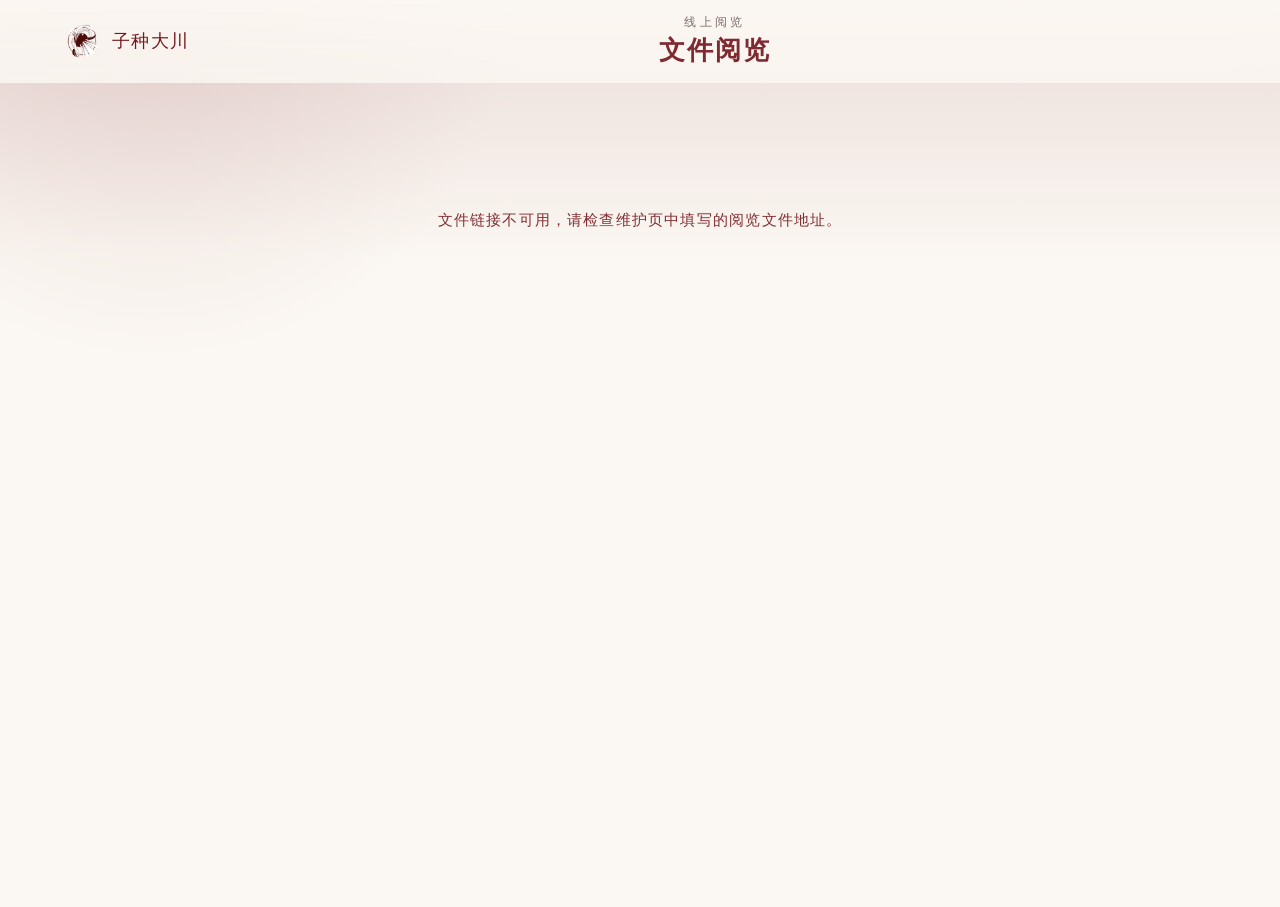
==== reader.html @ ebe7301a "1.2.2" ====
<!DOCTYPE html>
<html lang="zh-CN">
  <head>
    <meta charset="UTF-8" />
    <meta name="viewport" content="width=device-width, initial-scale=1.0" />
    <title>子种大川 · 阅览</title>
    <meta name="description" content="子种大川制品线上阅览页。" />
    <meta name="robots" content="noindex" />
    <link rel="icon" type="image/png" href="assets/club-logo.png" />
    <link rel="apple-touch-icon" href="assets/club-logo.png" />
    <style>
      :root {
        color-scheme: light;
        --paper: #fbf7f2;
        --paper-deep: #f1e6dc;
        --ink: #3f2726;
        --muted: rgba(63, 39, 38, 0.66);
        --line: rgba(116, 24, 31, 0.18);
        --brand: #74181f;
        --brand-soft: rgba(116, 24, 31, 0.1);
      }

      * {
        box-sizing: border-box;
      }

      html,
      body {
        min-height: 100%;
      }

      body {
        margin: 0;
        color: var(--ink);
        font-family: "Songti SC", "Noto Serif CJK SC", STSong, SimSun, serif;
        background:
          linear-gradient(180deg, rgba(116, 24, 31, 0.12), rgba(251, 247, 242, 0) 260px),
          radial-gradient(circle at 12% 0%, rgba(116, 24, 31, 0.1), transparent 360px),
          var(--paper);
      }

      a {
        color: inherit;
        text-decoration: none;
      }

      button {
        font: inherit;
      }

      .reader-header {
        position: sticky;
        top: 0;
        z-index: 20;
        display: flex;
        align-items: center;
        justify-content: space-between;
        gap: 24px;
        min-height: 76px;
        padding: 14px clamp(20px, 5vw, 72px);
        background: linear-gradient(180deg, rgba(251, 247, 242, 0.96), rgba(251, 247, 242, 0.84));
        backdrop-filter: blur(18px);
      }

      .reader-brand {
        display: inline-flex;
        align-items: center;
        gap: 12px;
        min-width: max-content;
        color: var(--brand);
        font-size: 18px;
        letter-spacing: 0.08em;
      }

      .reader-brand img {
        width: 36px;
        height: 36px;
        object-fit: contain;
      }

      .reader-title {
        flex: 1;
        min-width: 0;
        text-align: center;
      }

      .reader-title small {
        display: block;
        margin-bottom: 3px;
        color: var(--muted);
        font-size: 12px;
        letter-spacing: 0.28em;
      }

      .reader-title h1 {
        margin: 0;
        overflow: hidden;
        color: rgba(116, 24, 31, 0.92);
        font-size: clamp(18px, 2vw, 26px);
        font-weight: 650;
        letter-spacing: 0.08em;
        line-height: 1.35;
        text-overflow: ellipsis;
        white-space: nowrap;
      }

      .reader-main {
        min-height: calc(100vh - 76px);
        padding: 14px clamp(14px, 4vw, 48px) 34px;
      }

      .reader-toolbar {
        position: sticky;
        top: 76px;
        z-index: 10;
        display: flex;
        align-items: center;
        justify-content: center;
        gap: 14px;
        padding: 12px 0 16px;
        background: linear-gradient(180deg, rgba(251, 247, 242, 0.94), rgba(251, 247, 242, 0.72), rgba(251, 247, 242, 0));
      }

      .reader-button {
        display: inline-grid;
        width: 34px;
        height: 34px;
        place-items: center;
        border: 1px solid var(--line);
        border-radius: 999px;
        color: var(--brand);
        background: rgba(251, 247, 242, 0.72);
        cursor: pointer;
        transition:
          border-color 180ms ease,
          background 180ms ease,
          transform 180ms ease;
      }

      .reader-button:hover:not(:disabled) {
        border-color: rgba(116, 24, 31, 0.38);
        background: var(--brand-soft);
        transform: translateY(-1px);
      }

      .reader-button:disabled {
        color: rgba(63, 39, 38, 0.26);
        cursor: default;
      }

      .reader-page-state {
        min-width: 92px;
        color: var(--muted);
        font-family: Georgia, "Times", serif;
        font-size: 15px;
        letter-spacing: 0.08em;
        text-align: center;
      }

      .reader-viewport {
        display: grid;
        min-height: calc(100vh - 172px);
        place-items: start center;
      }

      .reader-canvas {
        display: block;
        max-width: 100%;
        height: auto;
        background: #fff;
        box-shadow: 0 18px 50px rgba(63, 39, 38, 0.12);
      }

      .reader-frame {
        width: min(1180px, 100%);
        height: calc(100vh - 158px);
        min-height: 620px;
        border: 1px solid var(--line);
        background: #fff;
      }

      .reader-status {
        width: min(760px, 100%);
        margin: 12vh auto 0;
        color: var(--muted);
        font-size: 15px;
        letter-spacing: 0.08em;
        line-height: 2;
        text-align: center;
      }

      .reader-status a {
        color: var(--brand);
        text-decoration: underline;
        text-underline-offset: 5px;
      }

      [hidden] {
        display: none !important;
      }

      @media (max-width: 760px) {
        .reader-header {
          align-items: flex-start;
          gap: 10px;
          min-height: 94px;
          padding: 12px 16px;
        }

        .reader-brand {
          font-size: 15px;
        }

        .reader-brand img {
          width: 30px;
          height: 30px;
        }

        .reader-title {
          text-align: left;
        }

        .reader-title h1 {
          white-space: normal;
        }

        .reader-toolbar {
          top: 94px;
          gap: 10px;
        }

        .reader-main {
          min-height: calc(100vh - 94px);
          padding: 8px 10px 24px;
        }

        .reader-frame {
          height: calc(100vh - 174px);
          min-height: 500px;
        }
      }
    </style>
  </head>
  <body>
    <header class="reader-header">
      <a class="reader-brand" href="index.html#products" aria-label="返回子种大川社团制品">
        <img src="assets/club-logo.png" alt="" />
        <span>子种大川</span>
      </a>
      <div class="reader-title">
        <small>线上阅览</small>
        <h1 data-reader-title>文件阅览</h1>
      </div>
    </header>

    <main class="reader-main">
      <div class="reader-toolbar" data-reader-toolbar hidden>
        <button class="reader-button" type="button" data-prev-page aria-label="上一页">‹</button>
        <span class="reader-page-state" data-page-state>1 / 1</span>
        <button class="reader-button" type="button" data-next-page aria-label="下一页">›</button>
        <button class="reader-button" type="button" data-zoom-out aria-label="缩小">−</button>
        <button class="reader-button" type="button" data-zoom-in aria-label="放大">＋</button>
      </div>
      <section class="reader-viewport" data-reader-viewport>
        <p class="reader-status" data-reader-status>正在载入阅览内容。</p>
        <canvas class="reader-canvas" data-reader-canvas hidden></canvas>
        <iframe class="reader-frame" data-reader-frame title="线上阅览" hidden></iframe>
      </section>
    </main>

    <script type="module">
      const PDFJS_VERSION = "4.10.38";
      const PDFJS_MODULE = `https://cdn.jsdelivr.net/npm/pdfjs-dist@${PDFJS_VERSION}/build/pdf.mjs`;
      const PDFJS_WORKER = `https://cdn.jsdelivr.net/npm/pdfjs-dist@${PDFJS_VERSION}/build/pdf.worker.mjs`;
      const PDFJS_CMAPS = `https://cdn.jsdelivr.net/npm/pdfjs-dist@${PDFJS_VERSION}/cmaps/`;
      const PDFJS_STANDARD_FONTS = `https://cdn.jsdelivr.net/npm/pdfjs-dist@${PDFJS_VERSION}/standard_fonts/`;

      const params = new URLSearchParams(window.location.search);
      const rawFile = params.get("file") || "";
      const readerTitle = params.get("title") || "文件阅览";
      const titleElement = document.querySelector("[data-reader-title]");
      const toolbar = document.querySelector("[data-reader-toolbar]");
      const statusElement = document.querySelector("[data-reader-status]");
      const canvas = document.querySelector("[data-reader-canvas]");
      const frame = document.querySelector("[data-reader-frame]");
      const pageState = document.querySelector("[data-page-state]");
      const prevButton = document.querySelector("[data-prev-page]");
      const nextButton = document.querySelector("[data-next-page]");
      const zoomOutButton = document.querySelector("[data-zoom-out]");
      const zoomInButton = document.querySelector("[data-zoom-in]");

      let sourceUrl = null;
      let pdfDocument = null;
      let currentPage = 1;
      let zoom = 1;
      let renderId = 0;

      titleElement.textContent = readerTitle;
      document.title = `${readerTitle} · 子种大川`;

      function showStatus(message, isError = false) {
        statusElement.hidden = false;
        statusElement.textContent = message;
        statusElement.style.color = isError ? "rgba(116, 24, 31, 0.9)" : "";
      }

      function hideStatus() {
        statusElement.hidden = true;
      }

      function setControls() {
        if (!pdfDocument) {
          return;
        }

        pageState.textContent = `${currentPage} / ${pdfDocument.numPages}`;
        prevButton.disabled = currentPage <= 1;
        nextButton.disabled = currentPage >= pdfDocument.numPages;
        zoomOutButton.disabled = zoom <= 0.75;
        zoomInButton.disabled = zoom >= 1.7;
      }

      function normalizeSource(raw) {
        const trimmed = String(raw || "").trim();

        if (!trimmed) {
          return null;
        }

        try {
          return new URL(trimmed, window.location.href);
        } catch (error) {
          return null;
        }
      }

      function canUseSource(url) {
        if (!url) {
          return false;
        }

        if (url.protocol === "http:" || url.protocol === "https:") {
          return true;
        }

        return window.location.protocol === "file:" && url.protocol === "file:";
      }

      function getExternalViewerUrl(url) {
        if (url.protocol === "file:") {
          return url.href;
        }

        return `https://docs.google.com/gview?embedded=1&url=${encodeURIComponent(url.href)}`;
      }

      function showFrame(url) {
        toolbar.hidden = true;
        canvas.hidden = true;
        frame.hidden = false;
        frame.src = url.href;
        hideStatus();
      }

      function showExternalViewer(url) {
        toolbar.hidden = true;
        canvas.hidden = true;
        frame.hidden = false;
        frame.src = getExternalViewerUrl(url);
        hideStatus();
      }

      async function renderPage(pageNumber) {
        if (!pdfDocument) {
          return;
        }

        const thisRender = ++renderId;
        showStatus("正在渲染页面。");

        const page = await pdfDocument.getPage(pageNumber);
        const baseViewport = page.getViewport({ scale: 1 });
        const availableWidth = Math.max(280, window.innerWidth - (window.innerWidth < 760 ? 28 : 116));
        const fitScale = Math.min(2.2, Math.max(0.45, availableWidth / baseViewport.width));
        const viewport = page.getViewport({ scale: fitScale * zoom });
        const outputScale = Math.min(window.devicePixelRatio || 1, 2);
        const context = canvas.getContext("2d");

        if (thisRender !== renderId) {
          return;
        }

        canvas.width = Math.floor(viewport.width * outputScale);
        canvas.height = Math.floor(viewport.height * outputScale);
        canvas.style.width = `${viewport.width}px`;
        canvas.style.height = `${viewport.height}px`;

        context.setTransform(1, 0, 0, 1, 0, 0);
        context.clearRect(0, 0, canvas.width, canvas.height);

        const renderTask = page.render({
          canvasContext: context,
          viewport,
          transform: outputScale !== 1 ? [outputScale, 0, 0, outputScale, 0, 0] : null,
        });

        await renderTask.promise;

        if (thisRender !== renderId) {
          return;
        }

        canvas.hidden = false;
        frame.hidden = true;
        toolbar.hidden = false;
        hideStatus();
        setControls();
      }

      async function openWithPdfReader(url) {
        showStatus("正在打开线上阅览器。");

        const pdfjsLib = await import(PDFJS_MODULE);
        pdfjsLib.GlobalWorkerOptions.workerSrc = PDFJS_WORKER;

        pdfDocument = await pdfjsLib.getDocument({
          url: url.href,
          cMapUrl: PDFJS_CMAPS,
          cMapPacked: true,
          standardFontDataUrl: PDFJS_STANDARD_FONTS,
        }).promise;

        currentPage = 1;
        zoom = 1;
        await renderPage(currentPage);
      }

      async function initReader() {
        sourceUrl = normalizeSource(rawFile);

        if (!canUseSource(sourceUrl)) {
          showStatus("文件链接不可用，请检查维护页中填写的阅览文件地址。", true);
          return;
        }

        if (sourceUrl.protocol === "file:") {
          showFrame(sourceUrl);
          return;
        }

        try {
          await openWithPdfReader(sourceUrl);
        } catch (error) {
          showExternalViewer(sourceUrl);
        }
      }

      prevButton.addEventListener("click", async () => {
        if (!pdfDocument || currentPage <= 1) {
          return;
        }

        currentPage -= 1;
        setControls();
        await renderPage(currentPage);
      });

      nextButton.addEventListener("click", async () => {
        if (!pdfDocument || currentPage >= pdfDocument.numPages) {
          return;
        }

        currentPage += 1;
        setControls();
        await renderPage(currentPage);
      });

      zoomOutButton.addEventListener("click", async () => {
        zoom = Math.max(0.75, Math.round((zoom - 0.1) * 10) / 10);
        setControls();
        await renderPage(currentPage);
      });

      zoomInButton.addEventListener("click", async () => {
        zoom = Math.min(1.7, Math.round((zoom + 0.1) * 10) / 10);
        setControls();
        await renderPage(currentPage);
      });

      window.addEventListener("resize", () => {
        if (!pdfDocument || canvas.hidden) {
          return;
        }

        window.clearTimeout(window.readerResizeTimer);
        window.readerResizeTimer = window.setTimeout(() => {
          renderPage(currentPage);
        }, 160);
      });

      initReader();
    </script>
  </body>
</html>
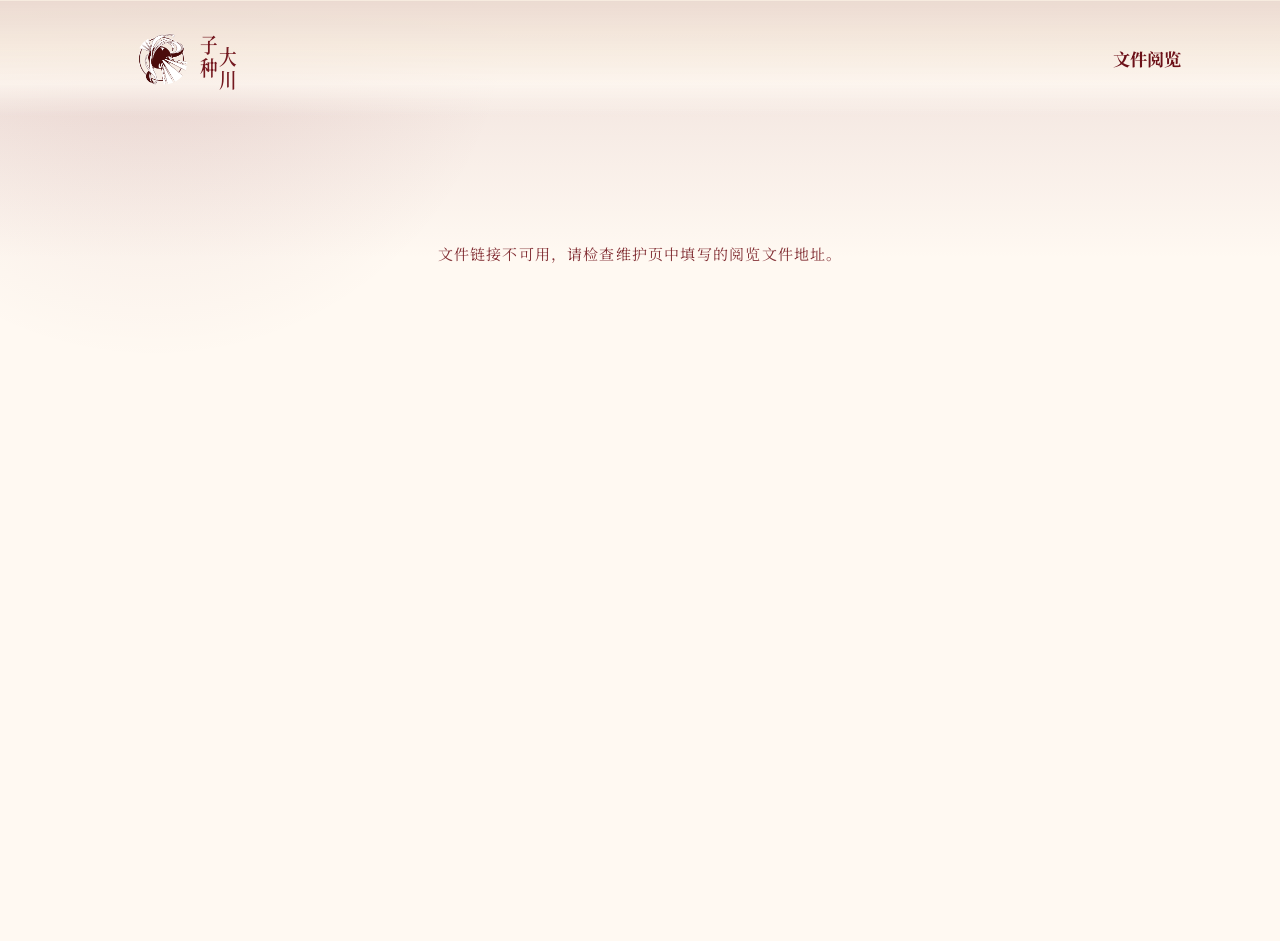
==== commit b9555062: "1.2.2.1" ====
--- a/reader.html
+++ b/reader.html
@@ -9,15 +9,66 @@
     <link rel="icon" type="image/png" href="assets/club-logo.png" />
     <link rel="apple-touch-icon" href="assets/club-logo.png" />
     <style>
+      @font-face {
+        font-family: "ZDC Numerals";
+        src:
+          local("Bodoni 72"),
+          local("Didot"),
+          local("Palatino");
+        unicode-range:
+          U+0030-0039,
+          U+FF10-FF19,
+          U+0025,
+          U+002D,
+          U+002E,
+          U+002F,
+          U+003A,
+          U+003B,
+          U+00A5;
+      }
+
+      @font-face {
+        font-family: "ZDC Web Song";
+        src: url("assets/fonts/noto-serif-sc-400.woff2") format("woff2");
+        font-display: swap;
+        font-style: normal;
+        font-weight: 400;
+      }
+
+      @font-face {
+        font-family: "ZDC Web Song";
+        src: url("assets/fonts/noto-serif-sc-600.woff2") format("woff2");
+        font-display: swap;
+        font-style: normal;
+        font-weight: 600;
+      }
+
+      @font-face {
+        font-family: "ZDC Web Song";
+        src: url("assets/fonts/noto-serif-sc-700.woff2") format("woff2");
+        font-display: swap;
+        font-style: normal;
+        font-weight: 700;
+      }
+
       :root {
         color-scheme: light;
-        --paper: #fbf7f2;
-        --paper-deep: #f1e6dc;
-        --ink: #3f2726;
-        --muted: rgba(63, 39, 38, 0.66);
+        --paper: #fff9f2;
+        --paper-deep: #f7ecdf;
+        --ink: #241616;
+        --muted: #6c5e5a;
         --line: rgba(116, 24, 31, 0.18);
-        --brand: #74181f;
+        --burgundy: #74181f;
+        --brand: var(--burgundy);
         --brand-soft: rgba(116, 24, 31, 0.1);
+        --header-left: clamp(72px, 10.4vw, 240px);
+        --header-right: clamp(72px, 7.7vw, 184px);
+        --header-width: 1320px;
+        --number-font: "ZDC Numerals", "Bodoni 72", Didot, Palatino;
+        --ui-font: var(--number-font), "ZDC Web Song", "PingFang SC",
+          "Hiragino Sans GB", "Microsoft YaHei", system-ui, sans-serif;
+        --song-font: var(--number-font), "ZDC Web Song", "Songti SC", "STSong",
+          "Noto Serif CJK SC", "SimSun", Georgia, serif;
       }
 
       * {
@@ -32,9 +83,14 @@
       body {
         margin: 0;
         color: var(--ink);
-        font-family: "Songti SC", "Noto Serif CJK SC", STSong, SimSun, serif;
+        font-family: var(--ui-font);
+        font-feature-settings:
+          "onum" 0,
+          "lnum" 1,
+          "pnum" 1;
+        font-variant-numeric: lining-nums proportional-nums;
         background:
-          linear-gradient(180deg, rgba(116, 24, 31, 0.12), rgba(251, 247, 242, 0) 260px),
+          linear-gradient(180deg, rgba(116, 24, 31, 0.12), rgba(255, 249, 242, 0) 260px),
           radial-gradient(circle at 12% 0%, rgba(116, 24, 31, 0.1), transparent 360px),
           var(--paper);
       }
@@ -50,55 +106,112 @@
 
       .reader-header {
         position: sticky;
-        top: 0;
+        top: -1px;
         z-index: 20;
+        padding-top: 1px;
+        background: linear-gradient(
+          180deg,
+          rgba(235, 218, 209, 0.98) 0%,
+          rgba(247, 236, 224, 0.92) 42%,
+          rgba(255, 249, 242, 0.76) 72%,
+          rgba(255, 249, 242, 0) 100%
+        );
+      }
+
+      .reader-header::before {
+        position: absolute;
+        top: -2px;
+        right: 0;
+        left: 0;
+        height: 3px;
+        content: "";
+        background: rgba(247, 236, 224, 0.98);
+        pointer-events: none;
+      }
+
+      .reader-header-inner {
+        width: calc(100% - var(--header-left) - var(--header-right));
+        min-height: 116px;
         display: flex;
         align-items: center;
         justify-content: space-between;
-        gap: 24px;
-        min-height: 76px;
-        padding: 14px clamp(20px, 5vw, 72px);
-        background: linear-gradient(180deg, rgba(251, 247, 242, 0.96), rgba(251, 247, 242, 0.84));
-        backdrop-filter: blur(18px);
+        gap: 42px;
+        margin-right: auto;
+        margin-left: var(--header-left);
       }
 
       .reader-brand {
         display: inline-flex;
         align-items: center;
-        gap: 12px;
-        min-width: max-content;
-        color: var(--brand);
-        font-size: 18px;
-        letter-spacing: 0.08em;
+        gap: 10px;
+        color: #2d090d;
+        font-family: var(--song-font);
+        font-weight: 700;
+        white-space: nowrap;
       }
 
       .reader-brand img {
-        width: 36px;
-        height: 36px;
+        width: 3.56rem;
+        height: 3.56rem;
         object-fit: contain;
+      }
+
+      .reader-brand-title {
+        position: relative;
+        width: 2.05em;
+        height: 2.42em;
+        display: inline-block;
+        flex: 0 0 auto;
+        color: var(--burgundy);
+        font-family: var(--song-font);
+        font-size: 1.34rem;
+        font-weight: 600;
+        letter-spacing: 0;
+        line-height: 1;
+        transform: scaleX(0.82);
+        transform-origin: left center;
+      }
+
+      .reader-brand-char {
+        position: absolute;
+        display: block;
+      }
+
+      .reader-brand-char-1 {
+        top: 0;
+        left: 0;
+      }
+
+      .reader-brand-char-2 {
+        top: 1.08em;
+        left: 0;
+      }
+
+      .reader-brand-char-3 {
+        top: 0.54em;
+        right: 0;
+      }
+
+      .reader-brand-char-4 {
+        top: 1.62em;
+        right: 0;
       }
 
       .reader-title {
         flex: 1;
         min-width: 0;
-        text-align: center;
-      }
-
-      .reader-title small {
-        display: block;
-        margin-bottom: 3px;
-        color: var(--muted);
-        font-size: 12px;
-        letter-spacing: 0.28em;
+        color: #4f151b;
+        font-family: var(--song-font);
+        text-align: right;
       }
 
       .reader-title h1 {
         margin: 0;
         overflow: hidden;
-        color: rgba(116, 24, 31, 0.92);
-        font-size: clamp(18px, 2vw, 26px);
-        font-weight: 650;
-        letter-spacing: 0.08em;
+        color: #6c1018;
+        font-size: clamp(1.08rem, 1.08vw, 1.18rem);
+        font-weight: 700;
+        letter-spacing: 0.01em;
         line-height: 1.35;
         text-overflow: ellipsis;
         white-space: nowrap;
@@ -177,6 +290,7 @@
         min-height: 620px;
         border: 1px solid var(--line);
         background: #fff;
+        box-shadow: 0 18px 50px rgba(63, 39, 38, 0.1);
       }
 
       .reader-status {
@@ -200,38 +314,42 @@
       }
 
       @media (max-width: 760px) {
-        .reader-header {
+        .reader-header-inner {
+          width: min(var(--header-width), calc(100% - 48px));
+          min-height: auto;
           align-items: flex-start;
+          flex-direction: column;
           gap: 10px;
-          min-height: 94px;
-          padding: 12px 16px;
-        }
-
-        .reader-brand {
-          font-size: 15px;
+          margin: 0 auto;
+          padding: 14px 0 12px;
         }
 
         .reader-brand img {
-          width: 30px;
-          height: 30px;
+          width: 2.62rem;
+          height: 2.62rem;
+        }
+
+        .reader-brand-title {
+          font-size: 1.06rem;
         }
 
         .reader-title {
+          width: 100%;
           text-align: left;
         }
 
         .reader-title h1 {
           white-space: normal;
+        }
+
+        .reader-main {
+          min-height: calc(100vh - 94px);
+          padding: 8px 10px 24px;
         }
 
         .reader-toolbar {
           top: 94px;
           gap: 10px;
-        }
-
-        .reader-main {
-          min-height: calc(100vh - 94px);
-          padding: 8px 10px 24px;
         }
 
         .reader-frame {
@@ -243,13 +361,19 @@
   </head>
   <body>
     <header class="reader-header">
-      <a class="reader-brand" href="index.html#products" aria-label="返回子种大川社团制品">
-        <img src="assets/club-logo.png" alt="" />
-        <span>子种大川</span>
-      </a>
-      <div class="reader-title">
-        <small>线上阅览</small>
-        <h1 data-reader-title>文件阅览</h1>
+      <div class="reader-header-inner">
+        <a class="reader-brand" href="index.html#products" aria-label="返回子种大川社团制品">
+          <img src="assets/club-logo.png" alt="" />
+          <span class="reader-brand-title" aria-hidden="true">
+            <span class="reader-brand-char reader-brand-char-1">子</span>
+            <span class="reader-brand-char reader-brand-char-2">种</span>
+            <span class="reader-brand-char reader-brand-char-3">大</span>
+            <span class="reader-brand-char reader-brand-char-4">川</span>
+          </span>
+        </a>
+        <div class="reader-title">
+          <h1 data-reader-title>文件阅览</h1>
+        </div>
       </div>
     </header>
 
@@ -268,12 +392,22 @@
       </section>
     </main>
 
-    <script type="module">
+    <script>
       const PDFJS_VERSION = "4.10.38";
-      const PDFJS_MODULE = `https://cdn.jsdelivr.net/npm/pdfjs-dist@${PDFJS_VERSION}/build/pdf.mjs`;
-      const PDFJS_WORKER = `https://cdn.jsdelivr.net/npm/pdfjs-dist@${PDFJS_VERSION}/build/pdf.worker.mjs`;
-      const PDFJS_CMAPS = `https://cdn.jsdelivr.net/npm/pdfjs-dist@${PDFJS_VERSION}/cmaps/`;
-      const PDFJS_STANDARD_FONTS = `https://cdn.jsdelivr.net/npm/pdfjs-dist@${PDFJS_VERSION}/standard_fonts/`;
+      const PDFJS_SOURCES = [
+        {
+          module: `https://cdn.jsdelivr.net/npm/pdfjs-dist@${PDFJS_VERSION}/build/pdf.mjs`,
+          worker: `https://cdn.jsdelivr.net/npm/pdfjs-dist@${PDFJS_VERSION}/build/pdf.worker.mjs`,
+          cMapUrl: `https://cdn.jsdelivr.net/npm/pdfjs-dist@${PDFJS_VERSION}/cmaps/`,
+          standardFontDataUrl: `https://cdn.jsdelivr.net/npm/pdfjs-dist@${PDFJS_VERSION}/standard_fonts/`,
+        },
+        {
+          module: `https://unpkg.com/pdfjs-dist@${PDFJS_VERSION}/build/pdf.mjs`,
+          worker: `https://unpkg.com/pdfjs-dist@${PDFJS_VERSION}/build/pdf.worker.mjs`,
+          cMapUrl: `https://unpkg.com/pdfjs-dist@${PDFJS_VERSION}/cmaps/`,
+          standardFontDataUrl: `https://unpkg.com/pdfjs-dist@${PDFJS_VERSION}/standard_fonts/`,
+        },
+      ];
 
       const params = new URLSearchParams(window.location.search);
       const rawFile = params.get("file") || "";
@@ -289,7 +423,6 @@
       const zoomOutButton = document.querySelector("[data-zoom-out]");
       const zoomInButton = document.querySelector("[data-zoom-in]");
 
-      let sourceUrl = null;
       let pdfDocument = null;
       let currentPage = 1;
       let zoom = 1;
@@ -346,28 +479,21 @@
         return window.location.protocol === "file:" && url.protocol === "file:";
       }
 
-      function getExternalViewerUrl(url) {
-        if (url.protocol === "file:") {
-          return url.href;
-        }
-
-        return `https://docs.google.com/gview?embedded=1&url=${encodeURIComponent(url.href)}`;
-      }
-
-      function showFrame(url) {
-        toolbar.hidden = true;
-        canvas.hidden = true;
-        frame.hidden = false;
-        frame.src = url.href;
-        hideStatus();
-      }
-
-      function showExternalViewer(url) {
-        toolbar.hidden = true;
-        canvas.hidden = true;
-        frame.hidden = false;
-        frame.src = getExternalViewerUrl(url);
-        hideStatus();
+      async function loadPdfJs() {
+        let lastError = null;
+
+        for (const source of PDFJS_SOURCES) {
+          try {
+            const pdfjsLib = await import(source.module);
+            pdfjsLib.GlobalWorkerOptions.workerSrc = source.worker;
+
+            return { pdfjsLib, source };
+          } catch (error) {
+            lastError = error;
+          }
+        }
+
+        throw lastError || new Error("阅读器组件载入失败");
       }
 
       async function renderPage(pageNumber) {
@@ -420,14 +546,13 @@
       async function openWithPdfReader(url) {
         showStatus("正在打开线上阅览器。");
 
-        const pdfjsLib = await import(PDFJS_MODULE);
-        pdfjsLib.GlobalWorkerOptions.workerSrc = PDFJS_WORKER;
+        const { pdfjsLib, source } = await loadPdfJs();
 
         pdfDocument = await pdfjsLib.getDocument({
           url: url.href,
-          cMapUrl: PDFJS_CMAPS,
+          cMapUrl: source.cMapUrl,
           cMapPacked: true,
-          standardFontDataUrl: PDFJS_STANDARD_FONTS,
+          standardFontDataUrl: source.standardFontDataUrl,
         }).promise;
 
         currentPage = 1;
@@ -436,22 +561,25 @@
       }
 
       async function initReader() {
-        sourceUrl = normalizeSource(rawFile);
+        const sourceUrl = normalizeSource(rawFile);
 
         if (!canUseSource(sourceUrl)) {
           showStatus("文件链接不可用，请检查维护页中填写的阅览文件地址。", true);
-          return;
-        }
-
-        if (sourceUrl.protocol === "file:") {
-          showFrame(sourceUrl);
           return;
         }
 
         try {
           await openWithPdfReader(sourceUrl);
         } catch (error) {
-          showExternalViewer(sourceUrl);
+          canvas.hidden = true;
+          frame.hidden = true;
+          toolbar.hidden = true;
+          showStatus(
+            sourceUrl.protocol === "file:"
+              ? "本地文件预览无法调用线上阅读器。请上传后用网站地址测试，或用本地网页服务打开本文件夹。"
+              : "阅读器无法读取这个文件。请确认文件链接为公开地址，并且不要使用需要登录或临时跳转的链接。",
+            true,
+          );
         }
       }
 
